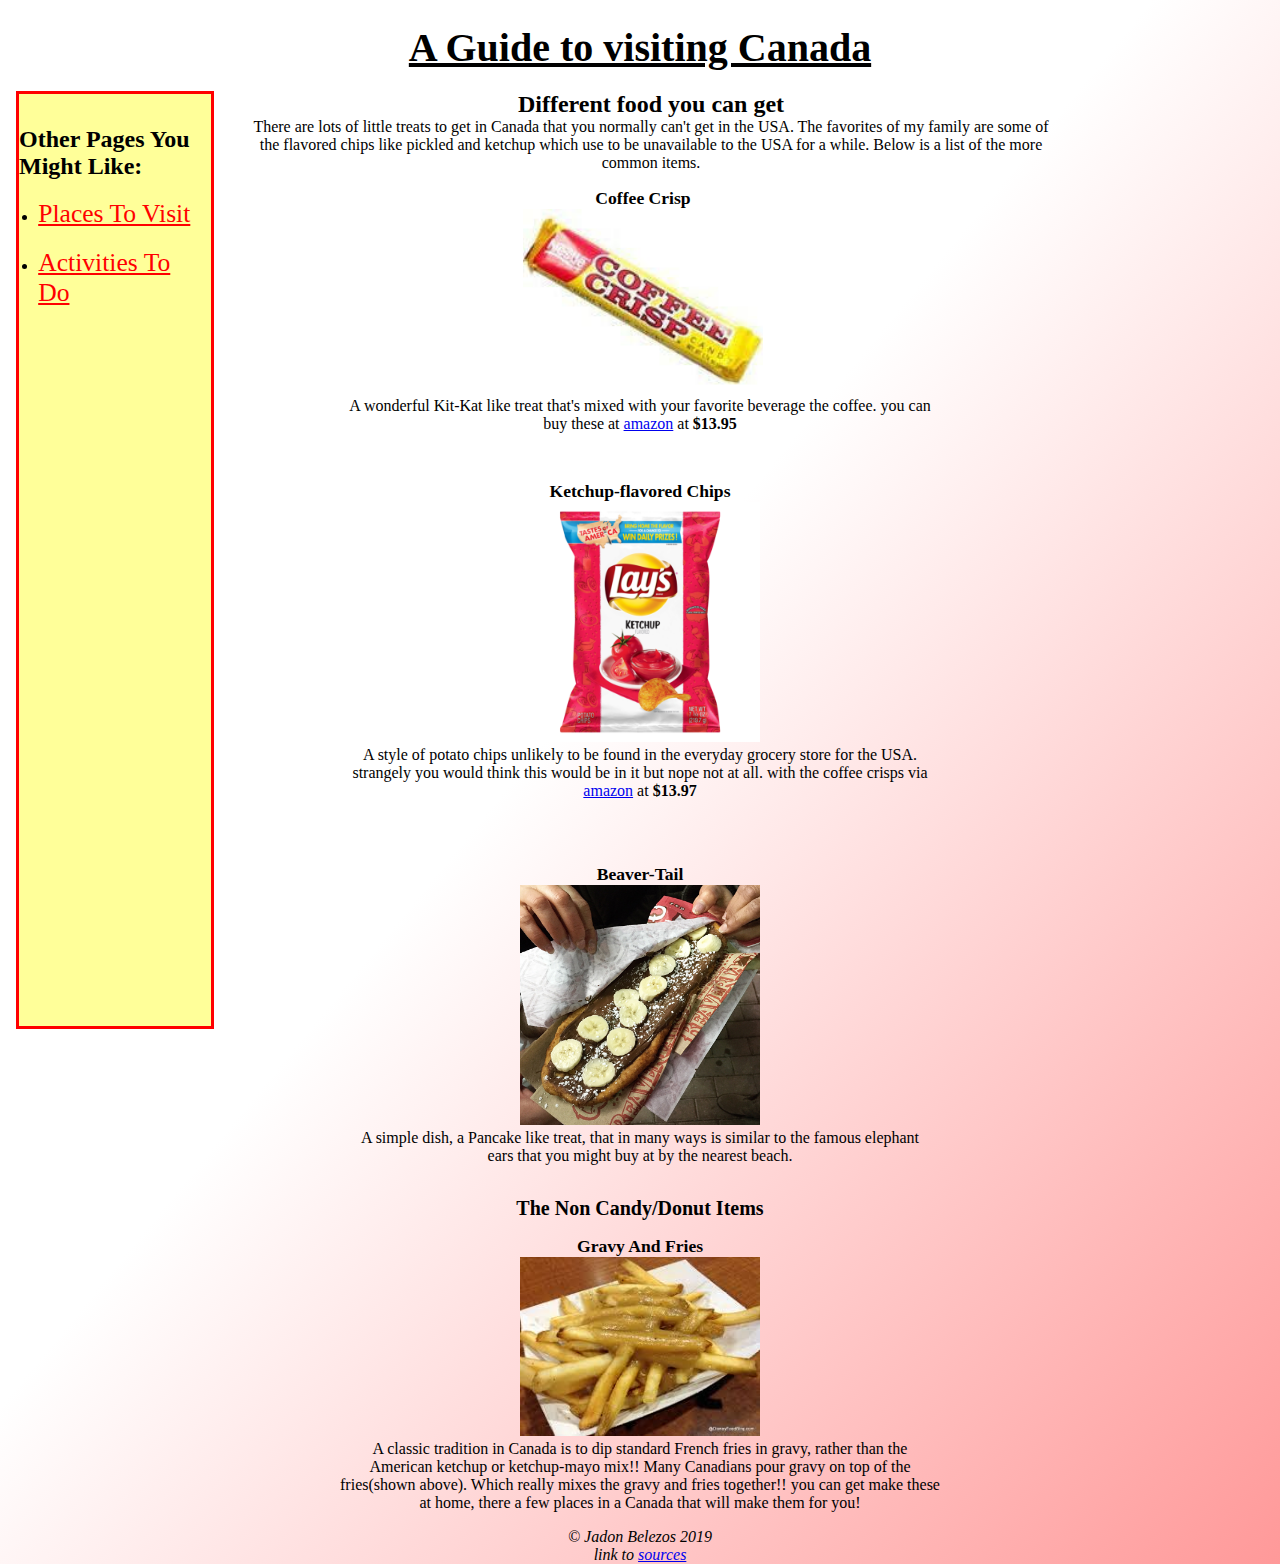
==== index.html @ 1625f3b9 "this is my version just before lab 4 turn in. I know its not enough to be good, i am trying to impro" ====
<!DOCTYPE html>
<html lang="en-us">
	<head>
		<!-- 
		 CS 125H -Lab 4
		Filename: index.HTML
		Supporting  files: none
		
		Author: Jadon Belezos
		Date 7/17/2019
		-->
		<title>	 A Guide to visiting Canada</title>
	
		<meta charset="utf-8" lang="en">
		<meta name="description" content="A guide for good food items and places to see if you visit Canada">
		<meta name="keywords" content="Canada, food, places, tourism, candy">
		<link rel="stylesheet" href="styles/normalize.css">
		<link rel="stylesheet" href="styles/main.css">
	</head>
	
	<body>
		<header class="container">
			<h1> A Guide to visiting Canada</h1>
		</header>
		<nav>
			<h2>Other Pages You Might Like:</h2>
			<ul> 
				<li> 
					<a href="incomplete.html">Places To Visit</a>
				</li>
				<li>
					<a href="incomplete.html">Activities To Do</a>
				</li>
			</ul>
		</nav>
		<main class="container">
				<h2> Different food you can get</h2>
					
				<p>There are lots of little treats to get in Canada that you normally can't get in the USA.	
				The favorites of my family are some of the flavored chips like pickled and ketchup which use to be unavailable to 
				the USA for a while.  Below is a list of the more common items. </p>
				
				<!--
					Ok upon prior thought, I realized this code maybe overwhelming with a lot of tags
					if your a new to reading html. 
					each Entry in the list follows the below template
					<li> 
						<h4>name</h4>
						<img alt="name" src="images/name.jpg"> 
						<p> name is good. and cost <a href="http://ridiclous.com/long/url/that/will/drive/you/nuts_but/you/thought/you/were/at/the/end/nope/not/at/all/name.html">amazon</a>
					</li>
					
					
					A Header and Image allows readers to glance over the page and pick and choose the preceding paragraph to read!
				-->
				
				<ul class="food_list">
					<li>
						<h4> Coffee Crisp</h4> 
						<img  alt="Coffee Crisp" src="images/coffee_crisp.jpg" /> 
						<p> A wonderful Kit-Kat like treat that's mixed with your favorite beverage the coffee.
						you can buy these at <a href="https://www.amazon.com/Canada-Candy-Coffee-Crisp-Chocolate/dp/B000MWEXTK"> amazon</a> at <b>$13.95</b></p>
					</li>
					<li>
						<h4>Ketchup-flavored Chips</h4>
						<img alt="Lays Ketchup Flavored Chips" src="images/lays_ketchup_chips.png" >
						<p> A style of potato chips unlikely to be found in the everyday grocery store for the USA. 
						strangely you would think this would be in it but nope not at all. 
						with the coffee crisps via 
						<a href="https://www.amazon.com/Lays-Potato-Chips-Ketchup-Canada/dp/B07BH464GN/ref=sr_1_3?crid=IH7NJJ0QDWAG&keywords=lays+ketchup+flavored+potato+chips&qid=1563409981&s=grocery&sprefix=ketchup+flav%2Cgrocery%2C200&sr=1-3"> amazon</a> at <b>$13.97</b></p>
					</li>
					<li>
						<h4>Beaver-Tail</h4>
						<img alt="Beaver Tail" src="images/beaver_tail.jpg">
						<p> A simple dish, a Pancake like treat, that in many ways is similar to the  famous elephant ears that you might buy at by the nearest beach.
					</li>
				</ul>
				<h3> The Non Candy/Donut Items</h3>
				<ul class="food_list">
					<li>
						<h4>Gravy And Fries</h4>
						<img alt="Gravy Fries" src="images/gravy_fries.jpg">
						<p>
							A classic tradition in Canada is to dip standard French fries in gravy, rather than the American ketchup or ketchup-mayo mix!!
							Many Canadians pour gravy on top of the fries(shown above). Which really mixes the gravy and fries together!!
							you can get make these at home, there a few places in a Canada that will make them for you!
						</p>
					</li>	
				</ul>
		</main> 
		<footer class="container">
			<p>&copy; Jadon Belezos 2019<p>
			<p>link to <a href="sources.html">sources</a>
		</footer>
	</body>
</html>
---- styles/main.css ----
/*
        CS 125H -Lab 4
		Filename: main.css
		
		Author: Jadon Belezos
		Date 7/18/2019
*/

/* Guide To Navigating The CSS

	The First 50 Lines Of Code Are 
	Element Selectors Which Mostly Setup Layout.
	
	The Second 2 Involve Selectors That Change How Lists Function 
	An Ideally Produce A Pleasing Layout.
	
	AT LINE 57 - interactive CSS!!
	
*/ 
* {
	margin: 0;
	padding: 0;
}
body {
	font-family: "Comic Sans", "Times New Roman", serif;
	background-color: white; /* For browsers that do not support gradients */
	background-image: -moz-linear-gradient(to bottom right,white 45%,  #ff9999 );
	background-image: -o-linear-gradient(to bottom right,white 45%,  #ff9999 );
	background-image: -webkit-linear-gradient(to bottom right,white 45%,  #ff9999 );
    background-image: linear-gradient(to bottom right,white 45%,  #ff9999 );
	text-align: center;
}

nav {
	float: left;
	border: 3px solid red;
	background-color: #ffff99;
	text-align: left;
	
	
	max-width: 15%;
	/* This Currently Being Worked On But It Will Be Better In The Future!*/
	Min-Height: 100vh; /* Note This Is Not Percent It Is Size Of Screen */
	
	margin-right: 2em;
	margin-left: 1em;
	padding-top: 2em;
}


nav li {
	margin: 1.2em;
}

nav a {
	font-size: 160%;
}

/* Grow the nav links on hover!!*/
nav a:hover,nav a:focus,a:active {
	font-size:165%
}

nav a:link {
	color: red;
}

nav a:visited {
	color: hotpink;
}

h1 {
	font-size: 250%;
	text-decoration:underline;
	margin: 0.6em 4em 0.5em;
}

h3 {
	font-size:125%;
	text-decoration: bold;
}

h4 {
	font-size: 110%;
}


/* SECTION 2 */

.container {
	width:65%;
	margin: auto;
}

.food_list {
	list-style-type: none;
}

.food_list li:first-child {
	padding: 1em;
}

.food_list li {
	padding: 2em;
}

.food_list li img { 
	width:15em;
	height: auto;
	max-width:250px;
    margin: auto;
}

.food_list li p {
	width: 75%;
	margin: auto;
	
}

.source_item {
	list-style-type: none;
	margin: 1em;
	
}
.source_item ul {
	list-style-type: none;
	padding-top:  0.2em;
	padding-left: 4em;
}



footer p {
	font-style: italic;
}

footer {
	margin: 3em auto;
}
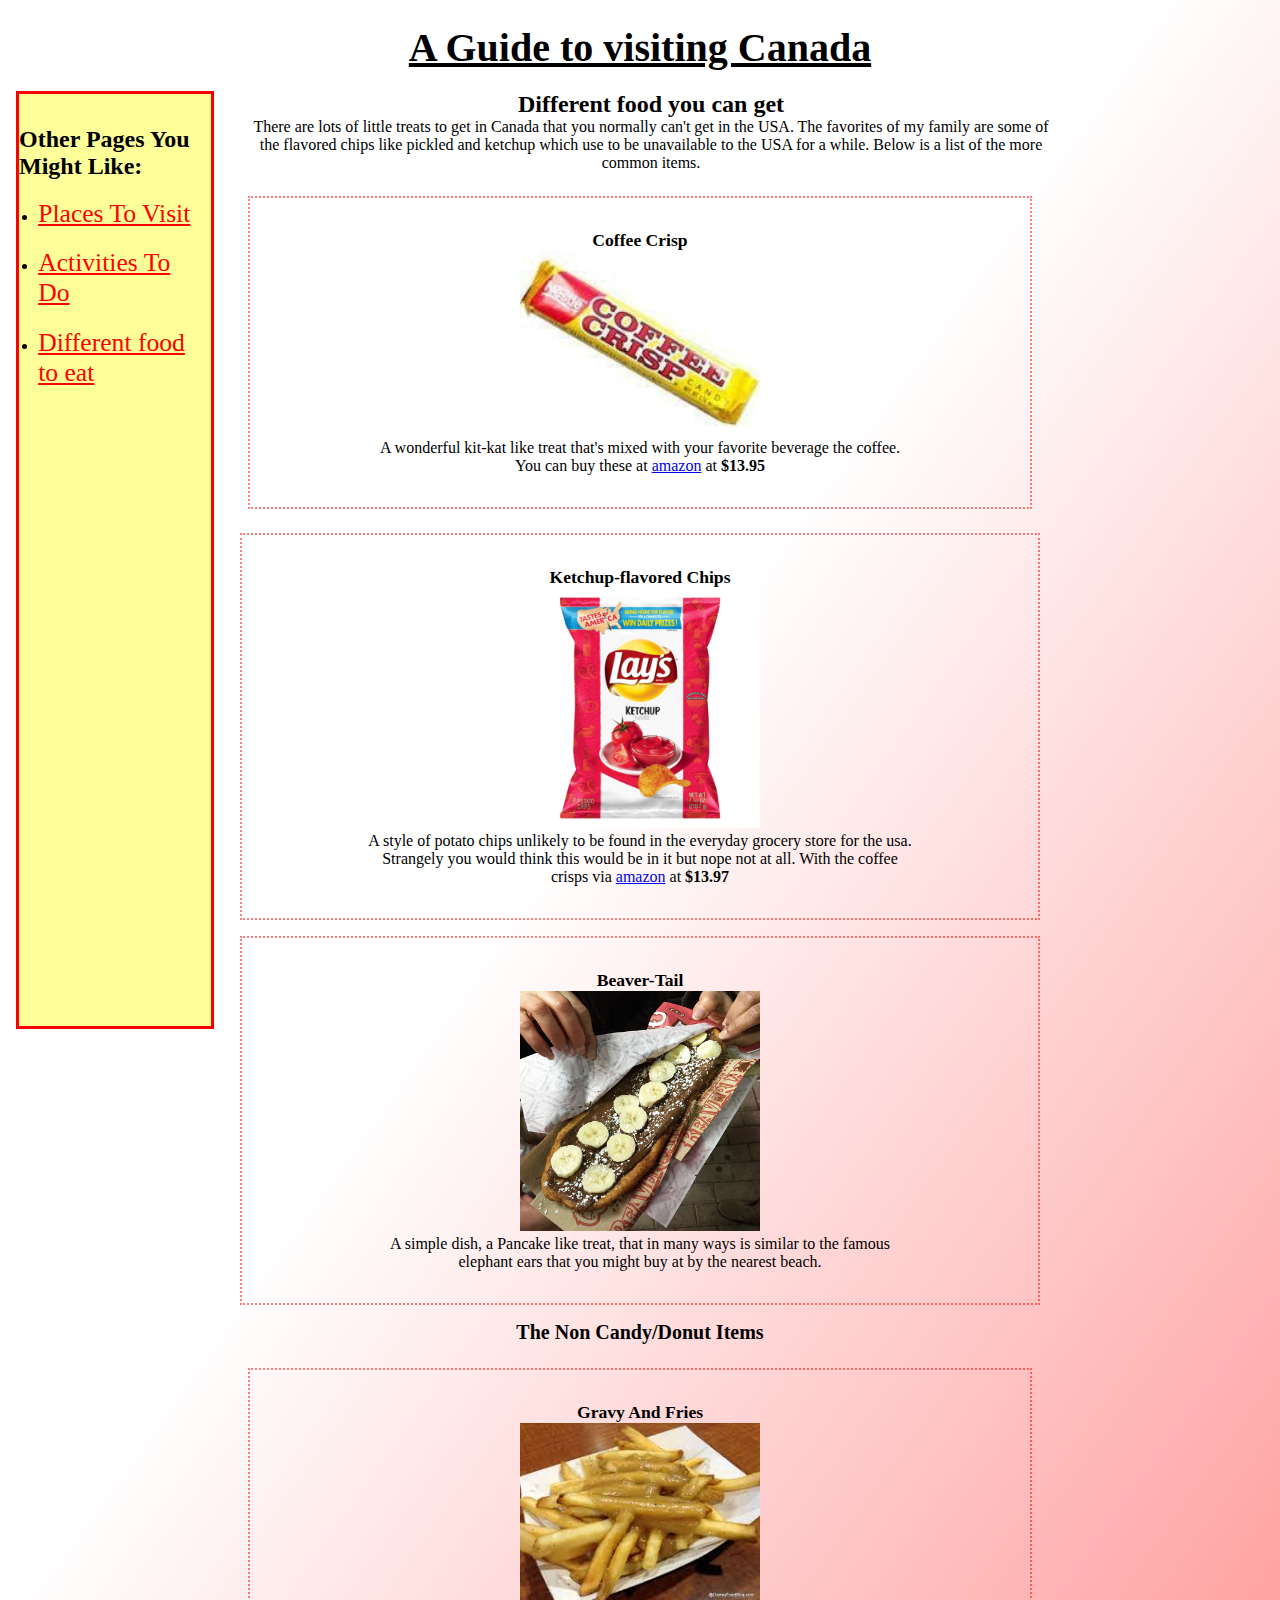
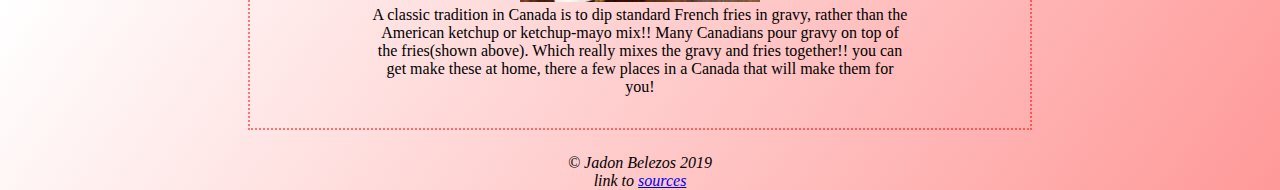
==== commit a1cf9211: "99 percent lab 4 completion!" ====
--- a/index.html
+++ b/index.html
@@ -11,7 +11,7 @@
 		-->
 		<title>	 A Guide to visiting Canada</title>
 	
-		<meta charset="utf-8" lang="en">
+		<meta charset="utf-8" >
 		<meta name="description" content="A guide for good food items and places to see if you visit Canada">
 		<meta name="keywords" content="Canada, food, places, tourism, candy">
 		<link rel="stylesheet" href="styles/normalize.css">
@@ -20,7 +20,7 @@
 	
 	<body>
 		<header class="container">
-			<h1> A Guide to visiting Canada</h1>
+			<h1 id="main_title"> A Guide to visiting Canada</h1>
 		</header>
 		<nav>
 			<h2>Other Pages You Might Like:</h2>
@@ -30,6 +30,10 @@
 				</li>
 				<li>
 					<a href="incomplete.html">Activities To Do</a>
+				</li>
+				<li> 
+					<a href="index.html">Different food to eat</a>
+					
 				</li>
 			</ul>
 		</nav>
@@ -58,16 +62,16 @@
 					<li>
 						<h4> Coffee Crisp</h4> 
 						<img  alt="Coffee Crisp" src="images/coffee_crisp.jpg" /> 
-						<p> A wonderful Kit-Kat like treat that's mixed with your favorite beverage the coffee.
-						you can buy these at <a href="https://www.amazon.com/Canada-Candy-Coffee-Crisp-Chocolate/dp/B000MWEXTK"> amazon</a> at <b>$13.95</b></p>
+						<p> A wonderful kit-kat like treat that's mixed with your favorite beverage the coffee.
+						You can buy these at <a href="https://www.amazon.com/canada-candy-coffee-crisp-chocolate/dp/b000mwextk"> amazon</a> at <b>$13.95</b></p>
 					</li>
 					<li>
 						<h4>Ketchup-flavored Chips</h4>
 						<img alt="Lays Ketchup Flavored Chips" src="images/lays_ketchup_chips.png" >
-						<p> A style of potato chips unlikely to be found in the everyday grocery store for the USA. 
-						strangely you would think this would be in it but nope not at all. 
-						with the coffee crisps via 
-						<a href="https://www.amazon.com/Lays-Potato-Chips-Ketchup-Canada/dp/B07BH464GN/ref=sr_1_3?crid=IH7NJJ0QDWAG&keywords=lays+ketchup+flavored+potato+chips&qid=1563409981&s=grocery&sprefix=ketchup+flav%2Cgrocery%2C200&sr=1-3"> amazon</a> at <b>$13.97</b></p>
+						<p> A style of potato chips unlikely to be found in the everyday grocery store for the usa. 
+						Strangely you would think this would be in it but nope not at all. 
+						With the coffee crisps via 
+						<a href="https://www.amazon.com/lays-potato-chips-ketchup-canada/dp/b07bh464gn/ref=sr_1_3?crid=ih7njj0qdwag&keywords=lays+ketchup+flavored+potato+chips&qid=1563409981&s=grocery&sprefix=ketchup+flav%2cgrocery%2c200&sr=1-3"> amazon</a> at <b>$13.97</b></p>
 					</li>
 					<li>
 						<h4>Beaver-Tail</h4>
@@ -85,7 +89,7 @@
 							Many Canadians pour gravy on top of the fries(shown above). Which really mixes the gravy and fries together!!
 							you can get make these at home, there a few places in a Canada that will make them for you!
 						</p>
-					</li>	
+					</li>
 				</ul>
 		</main> 
 		<footer class="container">
--- a/styles/main.css
+++ b/styles/main.css
@@ -21,6 +21,7 @@
 	margin: 0;
 	padding: 0;
 }
+
 body {
 	font-family: "Comic Sans", "Times New Roman", serif;
 	background-color: white; /* For browsers that do not support gradients */
@@ -56,7 +57,11 @@
 	font-size: 160%;
 }
 
-/* Grow the nav links on hover!!*/
+/* Grow the navigation links on hover!!
+ I like the default style for anchors on the rest of the page. 	
+ those links aren't as important as these ones. 
+ changing them for me seems to make them look worse than better. 
+*/
 nav a:hover,nav a:focus,a:active {
 	font-size:165%
 }
@@ -69,15 +74,8 @@
 	color: hotpink;
 }
 
-h1 {
-	font-size: 250%;
-	text-decoration:underline;
-	margin: 0.6em 4em 0.5em;
-}
-
 h3 {
 	font-size:125%;
-	text-decoration: bold;
 }
 
 h4 {
@@ -86,6 +84,14 @@
 
 
 /* SECTION 2 */
+/* Rachel made comment about title should change color
+	currently unsure of what to change to!
+*/
+#main_title {
+	font-size: 250%;
+	text-decoration:underline;
+	margin: 0.6em 4em 0.5em;
+}
 
 .container {
 	width:65%;
@@ -97,11 +103,19 @@
 }
 
 .food_list li:first-child {
-	padding: 1em;
+	margin: 1.5em;
 }
 
 .food_list li {
 	padding: 2em;
+	margin: 1em; /*should margin collapse */
+	
+	border: 2px dotted rgb(127, 0, 0); /* this is in case some browser don't support alpha channel*/
+    border: 2px dotted rgba(255, 0, 0, .5);
+	
+	/* This is so that backgrounds don't overwrite borders */
+    -webkit-background-clip: padding-box; /* for Safari */
+    background-clip: padding-box; /* for IE9+, Firefox 4+, Opera, Chrome */
 }
 
 .food_list li img { 
@@ -116,6 +130,7 @@
 	margin: auto;
 	
 }
+/* some items more specific to sources page. */ 
 
 .source_item {
 	list-style-type: none;
@@ -129,6 +144,7 @@
 }
 
 
+/* remaining styles for the footer */
 
 footer p {
 	font-style: italic;
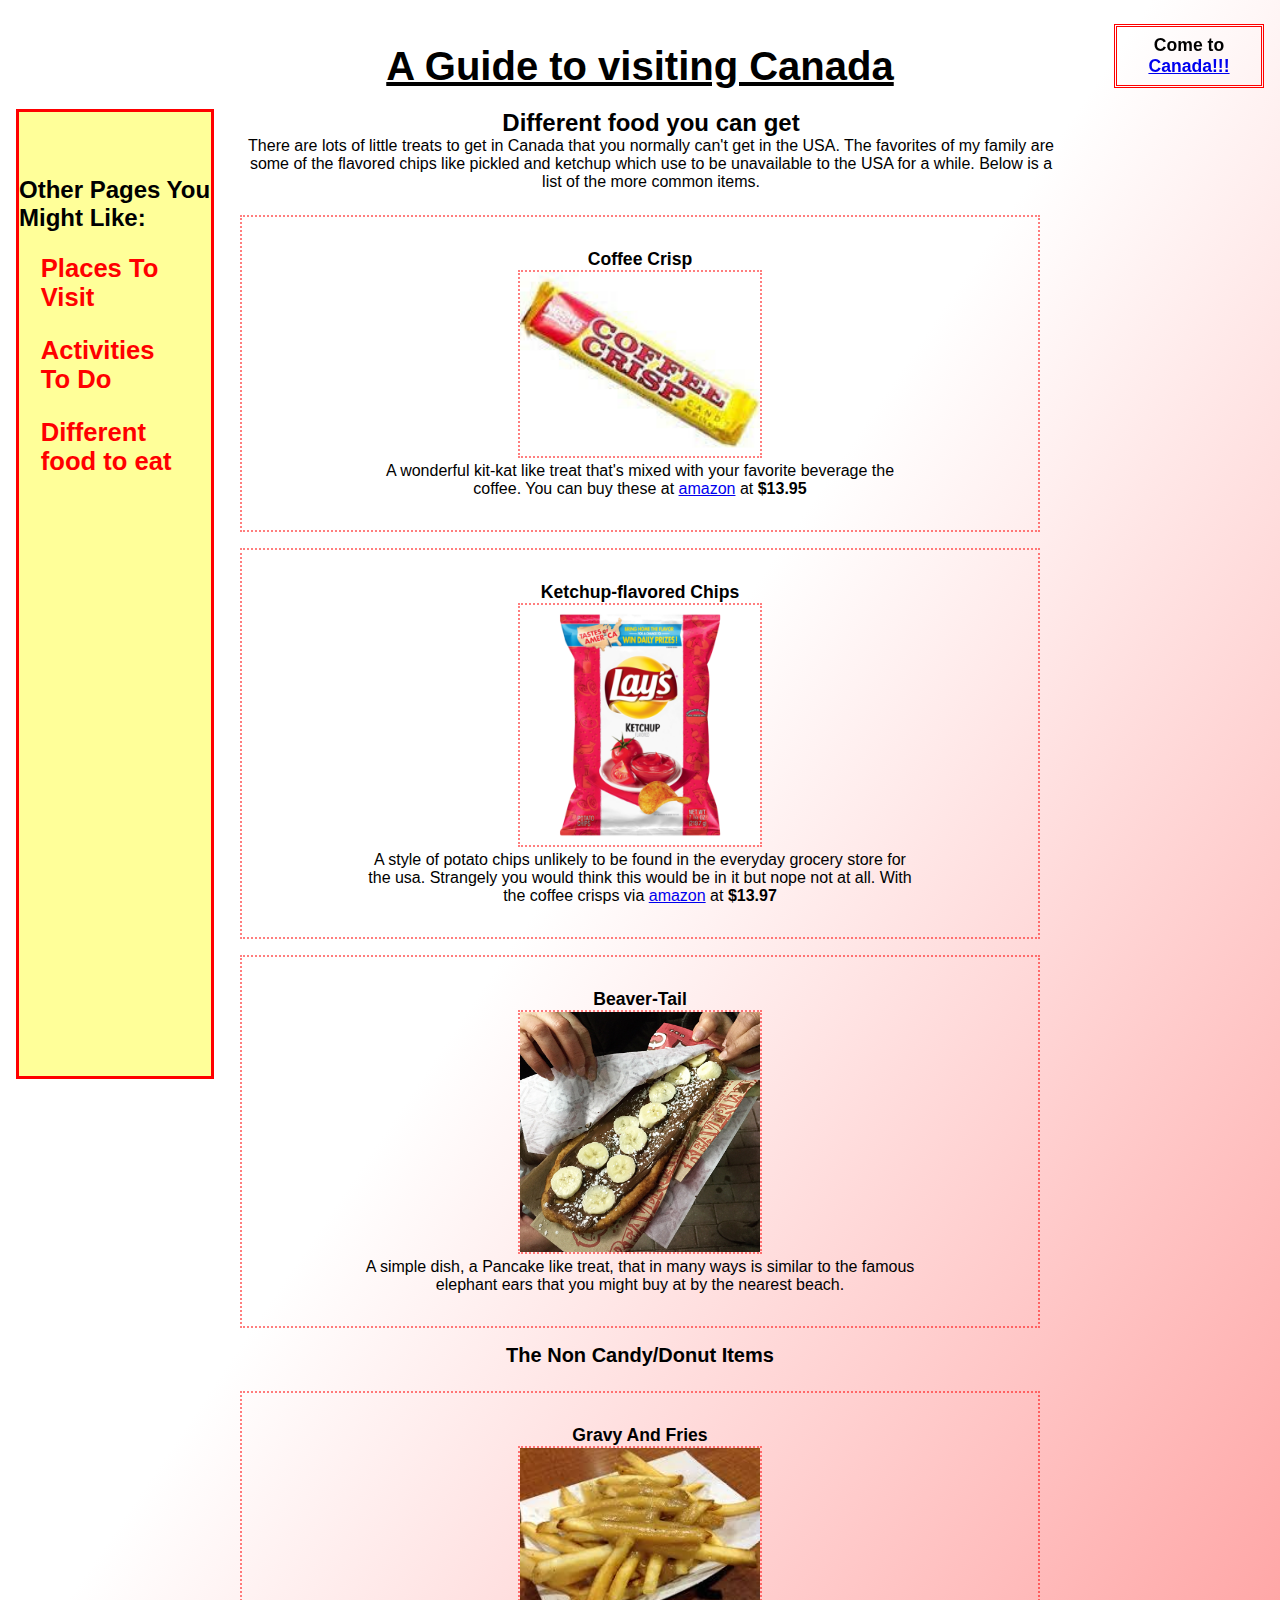
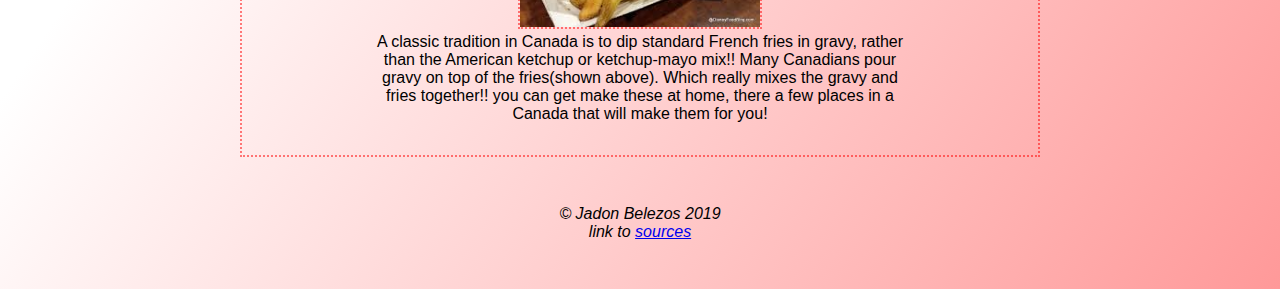
==== commit c9a3e072: "lab 5 version of the code.improve in header space" ====
--- a/index.html
+++ b/index.html
@@ -2,9 +2,9 @@
 <html lang="en-us">
 	<head>
 		<!-- 
-		 CS 125H -Lab 4
+		 CS 125H -Lab 5
 		Filename: index.HTML
-		Supporting  files: none
+		Supporting  files: images,styles sub-folders
 		
 		Author: Jadon Belezos
 		Date 7/17/2019
@@ -19,25 +19,29 @@
 	</head>
 	
 	<body>
-		<header class="container">
+		<header>
+			<img src="images/canada.png" alt="Canada Flag">
 			<h1 id="main_title"> A Guide to visiting Canada</h1>
 		</header>
+		<!-- Can't have a complete website without an annoying ad right? -->
+		<div id="banner">
+			<h4>Come to <a href="https://www.travelocity.com/">Canada!!!</a></h4>
+		</div>
 		<nav>
 			<h2>Other Pages You Might Like:</h2>
 			<ul> 
 				<li> 
-					<a href="incomplete.html">Places To Visit</a>
+					<a href="non-content-pages/incomplete.html">Places To Visit</a>
 				</li>
 				<li>
-					<a href="incomplete.html">Activities To Do</a>
+					<a href="non-content-pages/incomplete.html">Activities To Do</a>
 				</li>
 				<li> 
 					<a href="index.html">Different food to eat</a>
-					
 				</li>
 			</ul>
 		</nav>
-		<main class="container">
+		<main>
 				<h2> Different food you can get</h2>
 					
 				<p>There are lots of little treats to get in Canada that you normally can't get in the USA.	
@@ -51,7 +55,7 @@
 					<li> 
 						<h4>name</h4>
 						<img alt="name" src="images/name.jpg"> 
-						<p> name is good. and cost <a href="http://ridiclous.com/long/url/that/will/drive/you/nuts_but/you/thought/you/were/at/the/end/nope/not/at/all/name.html">amazon</a>
+						<p> name is good. and cost $9.99 at <a href="http://ridiclous.com/long/url/that/will/drive/you/nuts_but/you/thought/you/were/at/the/end/nope/not/at/all/name.html">amazon</a>
 					</li>
 					
 					
@@ -92,7 +96,7 @@
 					</li>
 				</ul>
 		</main> 
-		<footer class="container">
+		<footer>
 			<p>&copy; Jadon Belezos 2019<p>
 			<p>link to <a href="sources.html">sources</a>
 		</footer>
--- a/styles/main.css
+++ b/styles/main.css
@@ -1,5 +1,5 @@
 /*
-        CS 125H -Lab 4
+        CS 125H -Lab 5
 		Filename: main.css
 		
 		Author: Jadon Belezos
@@ -23,7 +23,7 @@
 }
 
 body {
-	font-family: "Comic Sans", "Times New Roman", serif;
+	font-family: "Comic Sans MS", cursive, sans-serif;
 	background-color: white; /* For browsers that do not support gradients */
 	background-image: -moz-linear-gradient(to bottom right,white 45%,  #ff9999 );
 	background-image: -o-linear-gradient(to bottom right,white 45%,  #ff9999 );
@@ -32,6 +32,37 @@
 	text-align: center;
 }
 
+h3 {
+	font-size:125%;
+}
+
+h4 {
+	font-size: 110%;
+}
+ul {
+	list-style-type: none;
+}
+
+/* this is where relative positioning is being used!! */
+header img {
+	width: 20%;
+	max-width:400px;
+	height: auto;
+	
+	position: relative;
+	right: 50em;
+	top: 1.5em;
+	
+	border: 1px solid black;
+}
+
+header h1 {
+	font-size: 250%;
+	text-decoration:underline;
+	margin: 0.6em 4em 0.5em;
+}
+
+/*IMPORTANT THIS CONTAINS CODE FOR FLOAT. */
 nav {
 	float: left;
 	border: 3px solid red;
@@ -45,7 +76,7 @@
 	
 	margin-right: 2em;
 	margin-left: 1em;
-	padding-top: 2em;
+	padding-top: 4em;
 }
 
 
@@ -54,15 +85,17 @@
 }
 
 nav a {
+	padding: .1em;
 	font-size: 160%;
-}
-
-/* Grow the navigation links on hover!!
- I like the default style for anchors on the rest of the page. 	
- those links aren't as important as these ones. 
- changing them for me seems to make them look worse than better. 
-*/
-nav a:hover,nav a:focus,a:active {
+	font-weight: bold;
+	
+	display: block; /* make surronding block clickable */
+	text-decoration: none;
+	
+}
+
+
+nav a:hover,nav a:focus, nav a:active {
 	font-size:165%
 }
 
@@ -74,36 +107,43 @@
 	color: hotpink;
 }
 
-h3 {
-	font-size:125%;
-}
-
-h4 {
-	font-size: 110%;
-}
-
+nav a.current {
+	background-color: silver;
+}
+
+main {
+	width: 65%;
+	margin: auto;
+}
 
 /* SECTION 2 */
 /* Rachel made comment about title should change color
 	currently unsure of what to change to!
+	
+	
+	To understand my reasoning for using 
+	the class selectors rather than, simply element selectors.
+	I believe it gives the element I am referring to be understood with its purpose within, 
+	the web page, there maybe more ul that I put in the page later. 
+	that I dont want to be referenced the same as 
+	food_list
 */
-#main_title {
-	font-size: 250%;
-	text-decoration:underline;
-	margin: 0.6em 4em 0.5em;
-}
-
-.container {
-	width:65%;
-	margin: auto;
-}
-
-.food_list {
-	list-style-type: none;
+
+
+#banner {
+	width: 10%;
+	padding: 0.5em;
+	
+	
+	position:fixed;
+	top:1.5em;
+	right:1em;
+	
+	border: 3px double red;
 }
 
 .food_list li:first-child {
-	margin: 1.5em;
+	margin-top: 1.5em;
 }
 
 .food_list li {
@@ -116,13 +156,18 @@
 	/* This is so that backgrounds don't overwrite borders */
     -webkit-background-clip: padding-box; /* for Safari */
     background-clip: padding-box; /* for IE9+, Firefox 4+, Opera, Chrome */
+	
+	
 }
 
 .food_list li img { 
 	width:15em;
 	height: auto;
+	
 	max-width:250px;
-    margin: auto;
+		
+	border: 2px dotted rgb(127, 0, 0); /* this is in case some browser don't support alpha channel*/
+    border: 2px dotted rgba(255, 0, 0, .5);
 }
 
 .food_list li p {
@@ -133,23 +178,25 @@
 /* some items more specific to sources page. */ 
 
 .source_item {
-	list-style-type: none;
+	
 	margin: 1em;
 	
 }
 .source_item ul {
-	list-style-type: none;
+	list-style-type: dotted;
 	padding-top:  0.2em;
 	padding-left: 4em;
 }
 
 
 /* remaining styles for the footer */
+footer {
+	clear: both;
+	margin: 3em auto;
+	
+}
 
 footer p {
 	font-style: italic;
 }
 
-footer {
-	margin: 3em auto;
-}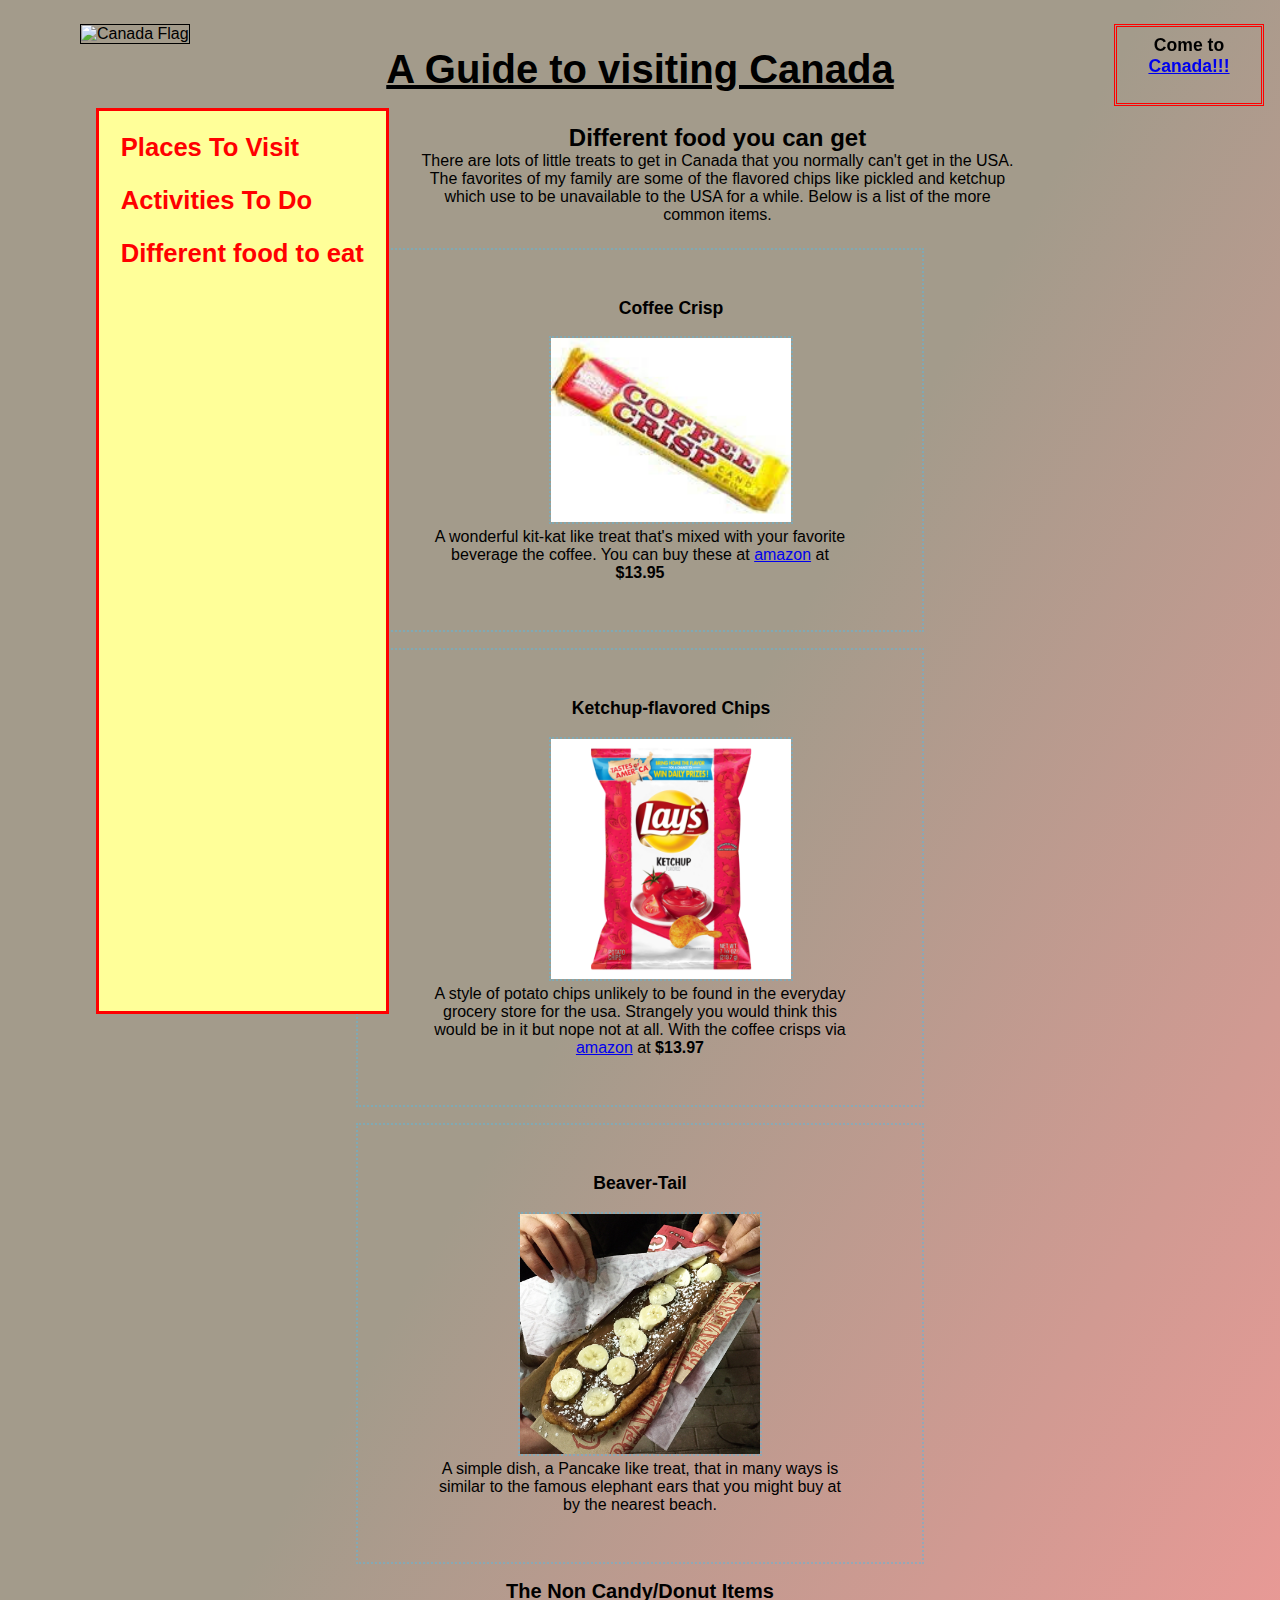
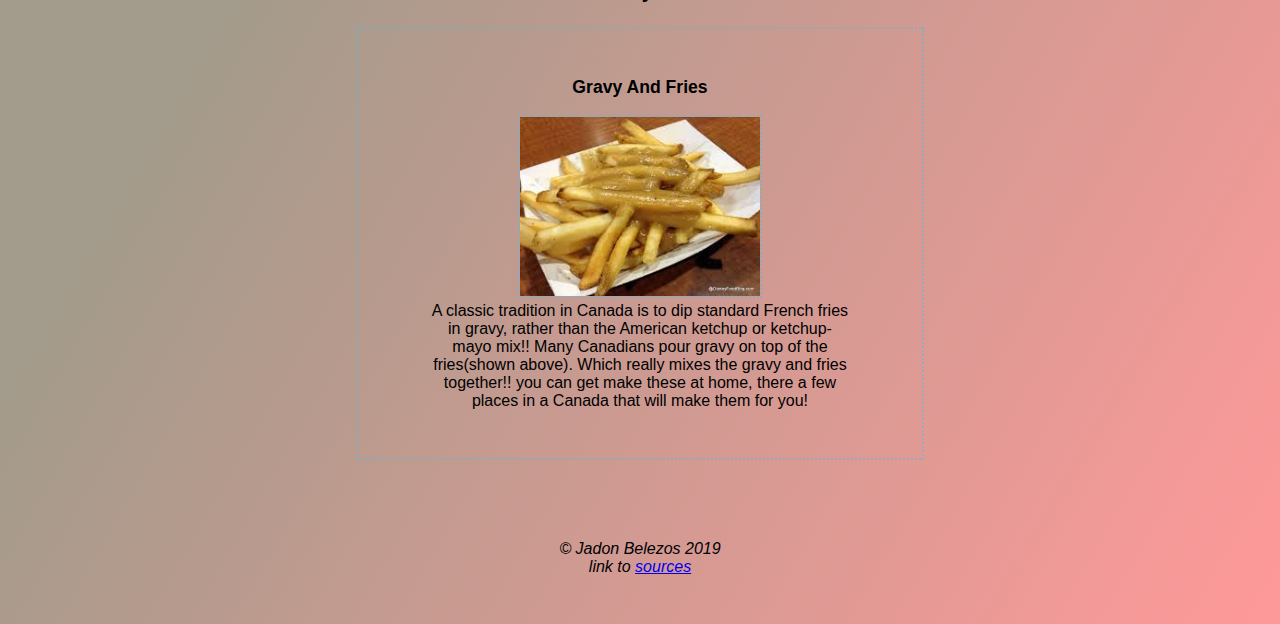
==== commit 3eb21852: "just before pallete change" ====
--- a/index.html
+++ b/index.html
@@ -2,18 +2,21 @@
 <html lang="en-us">
 	<head>
 		<!-- 
-		 CS 125H -Lab 5
+		 CS 125H -Lab 6
 		Filename: index.HTML
 		Supporting  files: images,styles sub-folders
 		
 		Author: Jadon Belezos
-		Date 7/17/2019
+		Date 8/13/2019
 		-->
 		<title>	 A Guide to visiting Canada</title>
 	
 		<meta charset="utf-8" >
-		<meta name="description" content="A guide for good food items and places to see if you visit Canada">
+		<meta name="viewport" content="width=device-width, initial-scale=1">
+		
+		<meta name="description" content="A guide for good food items to see if you visit Canada">
 		<meta name="keywords" content="Canada, food, places, tourism, candy">
+		
 		<link rel="stylesheet" href="styles/normalize.css">
 		<link rel="stylesheet" href="styles/main.css">
 	</head>
@@ -21,20 +24,19 @@
 	<body>
 		<header>
 			<img src="images/canada.png" alt="Canada Flag">
-			<h1 id="main_title"> A Guide to visiting Canada</h1>
+			<h1> A Guide to visiting Canada</h1>
 		</header>
 		<!-- Can't have a complete website without an annoying ad right? -->
 		<div id="banner">
-			<h4>Come to <a href="https://www.travelocity.com/">Canada!!!</a></h4>
+			<h4>Come to <a target="_blank" href="https://www.travelocity.com/">Canada!!!</a></h4>
 		</div>
 		<nav>
-			<h2>Other Pages You Might Like:</h2>
 			<ul> 
 				<li> 
-					<a href="non-content-pages/incomplete.html">Places To Visit</a>
+					<a href="places_to_visit.html">Places To Visit</a>
 				</li>
 				<li>
-					<a href="non-content-pages/incomplete.html">Activities To Do</a>
+					<a href="non_content_pages/incomplete.html">Activities To Do</a>
 				</li>
 				<li> 
 					<a href="index.html">Different food to eat</a>
@@ -67,19 +69,19 @@
 						<h4> Coffee Crisp</h4> 
 						<img  alt="Coffee Crisp" src="images/coffee_crisp.jpg" /> 
 						<p> A wonderful kit-kat like treat that's mixed with your favorite beverage the coffee.
-						You can buy these at <a href="https://www.amazon.com/canada-candy-coffee-crisp-chocolate/dp/b000mwextk"> amazon</a> at <b>$13.95</b></p>
+						You can buy these at <a target ="_blank" href="https://www.amazon.com/canada-candy-coffee-crisp-chocolate/dp/b000mwextk"> amazon</a> at <b>$13.95</b></p>
 					</li>
 					<li>
 						<h4>Ketchup-flavored Chips</h4>
-						<img alt="Lays Ketchup Flavored Chips" src="images/lays_ketchup_chips.png" >
+						<img title="Lays Ketchup Flavored Chips" alt="Lays Ketchup Flavored Chips" src="images/lays_ketchup_chips.png" >
 						<p> A style of potato chips unlikely to be found in the everyday grocery store for the usa. 
 						Strangely you would think this would be in it but nope not at all. 
 						With the coffee crisps via 
-						<a href="https://www.amazon.com/lays-potato-chips-ketchup-canada/dp/b07bh464gn/ref=sr_1_3?crid=ih7njj0qdwag&keywords=lays+ketchup+flavored+potato+chips&qid=1563409981&s=grocery&sprefix=ketchup+flav%2cgrocery%2c200&sr=1-3"> amazon</a> at <b>$13.97</b></p>
+						<a target ="_blank" href="https://www.amazon.com/lays-potato-chips-ketchup-canada/dp/b07bh464gn/ref=sr_1_3?crid=ih7njj0qdwag&keywords=lays+ketchup+flavored+potato+chips&qid=1563409981&s=grocery&sprefix=ketchup+flav%2cgrocery%2c200&sr=1-3"> amazon</a> at <b>$13.97</b></p>
 					</li>
 					<li>
 						<h4>Beaver-Tail</h4>
-						<img alt="Beaver Tail" src="images/beaver_tail.jpg">
+						<img title="Beaver Tail" alt="Beaver Tail" src="images/beaver_tail.jpg">
 						<p> A simple dish, a Pancake like treat, that in many ways is similar to the  famous elephant ears that you might buy at by the nearest beach.
 					</li>
 				</ul>
@@ -87,7 +89,7 @@
 				<ul class="food_list">
 					<li>
 						<h4>Gravy And Fries</h4>
-						<img alt="Gravy Fries" src="images/gravy_fries.jpg">
+						<img title="Gravy Fries" alt="Gravy Fries" src="images/gravy_fries.jpg">
 						<p>
 							A classic tradition in Canada is to dip standard French fries in gravy, rather than the American ketchup or ketchup-mayo mix!!
 							Many Canadians pour gravy on top of the fries(shown above). Which really mixes the gravy and fries together!!
--- a/styles/main.css
+++ b/styles/main.css
@@ -1,9 +1,9 @@
 /*
-        CS 125H -Lab 5
+        CS 125H -Lab 6
 		Filename: main.css
 		
 		Author: Jadon Belezos
-		Date 7/18/2019
+		Date 8/13/2019
 */
 
 /* Guide To Navigating The CSS
@@ -24,12 +24,15 @@
 
 body {
 	font-family: "Comic Sans MS", cursive, sans-serif;
-	background-color: white; /* For browsers that do not support gradients */
-	background-image: -moz-linear-gradient(to bottom right,white 45%,  #ff9999 );
+	text-align: center;
+	width:90%;
+	margin: auto;
+
+	background-color: #a39b8b; /* For browsers that do not support gradients */
+	/* background-image: -moz-linear-gradient(to bottom right,white 45%,  #ff9999 );
 	background-image: -o-linear-gradient(to bottom right,white 45%,  #ff9999 );
-	background-image: -webkit-linear-gradient(to bottom right,white 45%,  #ff9999 );
-    background-image: linear-gradient(to bottom right,white 45%,  #ff9999 );
-	text-align: center;
+	background-image: -webkit-linear-gradient(to bottom right,white 45%,  #ff9999 );  */
+    background-image: linear-gradient(to bottom right,#a39b8b 45%,  #ff9999 );
 }
 
 h3 {
@@ -38,20 +41,24 @@
 
 h4 {
 	font-size: 110%;
+	margin-bottom: 1em;
 }
 ul {
 	list-style-type: none;
 }
 
-/* this is where relative positioning is being used!! */
+header {
+	text-align: left;
+}
+
 header img {
 	width: 20%;
 	max-width:400px;
 	height: auto;
 	
 	position: relative;
-	right: 50em;
 	top: 1.5em;
+	left: 1em;
 	
 	border: 1px solid black;
 }
@@ -59,24 +66,27 @@
 header h1 {
 	font-size: 250%;
 	text-decoration:underline;
-	margin: 0.6em 4em 0.5em;
+	text-align: center;
+	
+	
+    margin-bottom: 0.4em;
 }
 
 /*IMPORTANT THIS CONTAINS CODE FOR FLOAT. */
 nav {
 	float: left;
-	border: 3px solid red;
+	
 	background-color: #ffff99;
 	text-align: left;
-	
-	
-	max-width: 15%;
-	/* This Currently Being Worked On But It Will Be Better In The Future!*/
-	Min-Height: 100vh; /* Note This Is Not Percent It Is Size Of Screen */
-	
+	min-height: 100vh; /* Note This Is Not Percent It Is Size Of Screen */
+	
+	padding-left: 0.5 em;
+	border: 3px solid red;
 	margin-right: 2em;
+	margin-left: 2em;
+}
+nav h2 {
 	margin-left: 1em;
-	padding-top: 4em;
 }
 
 
@@ -85,12 +95,12 @@
 }
 
 nav a {
-	padding: .1em;
+	display: block; /* make surrounding block click-able */
 	font-size: 160%;
 	font-weight: bold;
-	
-	display: block; /* make surronding block clickable */
+
 	text-decoration: none;
+	padding: .1em;
 	
 }
 
@@ -114,6 +124,7 @@
 main {
 	width: 65%;
 	margin: auto;
+	padding: 1em;
 }
 
 /* SECTION 2 */
@@ -142,16 +153,22 @@
 	border: 3px double red;
 }
 
+.food_list {
+	padding: 0;
+	width: 80%;
+	margin: auto;
+	
+}
 .food_list li:first-child {
 	margin-top: 1.5em;
 }
 
 .food_list li {
-	padding: 2em;
-	margin: 1em; /*should margin collapse */
-	
-	border: 2px dotted rgb(127, 0, 0); /* this is in case some browser don't support alpha channel*/
-    border: 2px dotted rgba(255, 0, 0, .5);
+	padding: 3em 0em; 
+	margin: 1em; /*should margin collapse */ 
+	
+	border: 2px dotted rgb(93,183,222); /* in case don't support alpha channel*/
+    border: 2px dotted rgb(93,183,222,0.5); 
 	
 	/* This is so that backgrounds don't overwrite borders */
     -webkit-background-clip: padding-box; /* for Safari */
@@ -166,8 +183,8 @@
 	
 	max-width:250px;
 		
-	border: 2px dotted rgb(127, 0, 0); /* this is in case some browser don't support alpha channel*/
-    border: 2px dotted rgba(255, 0, 0, .5);
+	border: 2px dotted rgb(93,183,222); /* in case some  don't support alpha channel*/
+     border: 2px dotted rgb(93,183,222,0.5); 
 }
 
 .food_list li p {
@@ -177,12 +194,12 @@
 }
 /* some items more specific to sources page. */ 
 
-.source_item {
+#source_list li {
 	
 	margin: 1em;
 	
 }
-.source_item ul {
+#source_list li ul {
 	list-style-type: dotted;
 	padding-top:  0.2em;
 	padding-left: 4em;
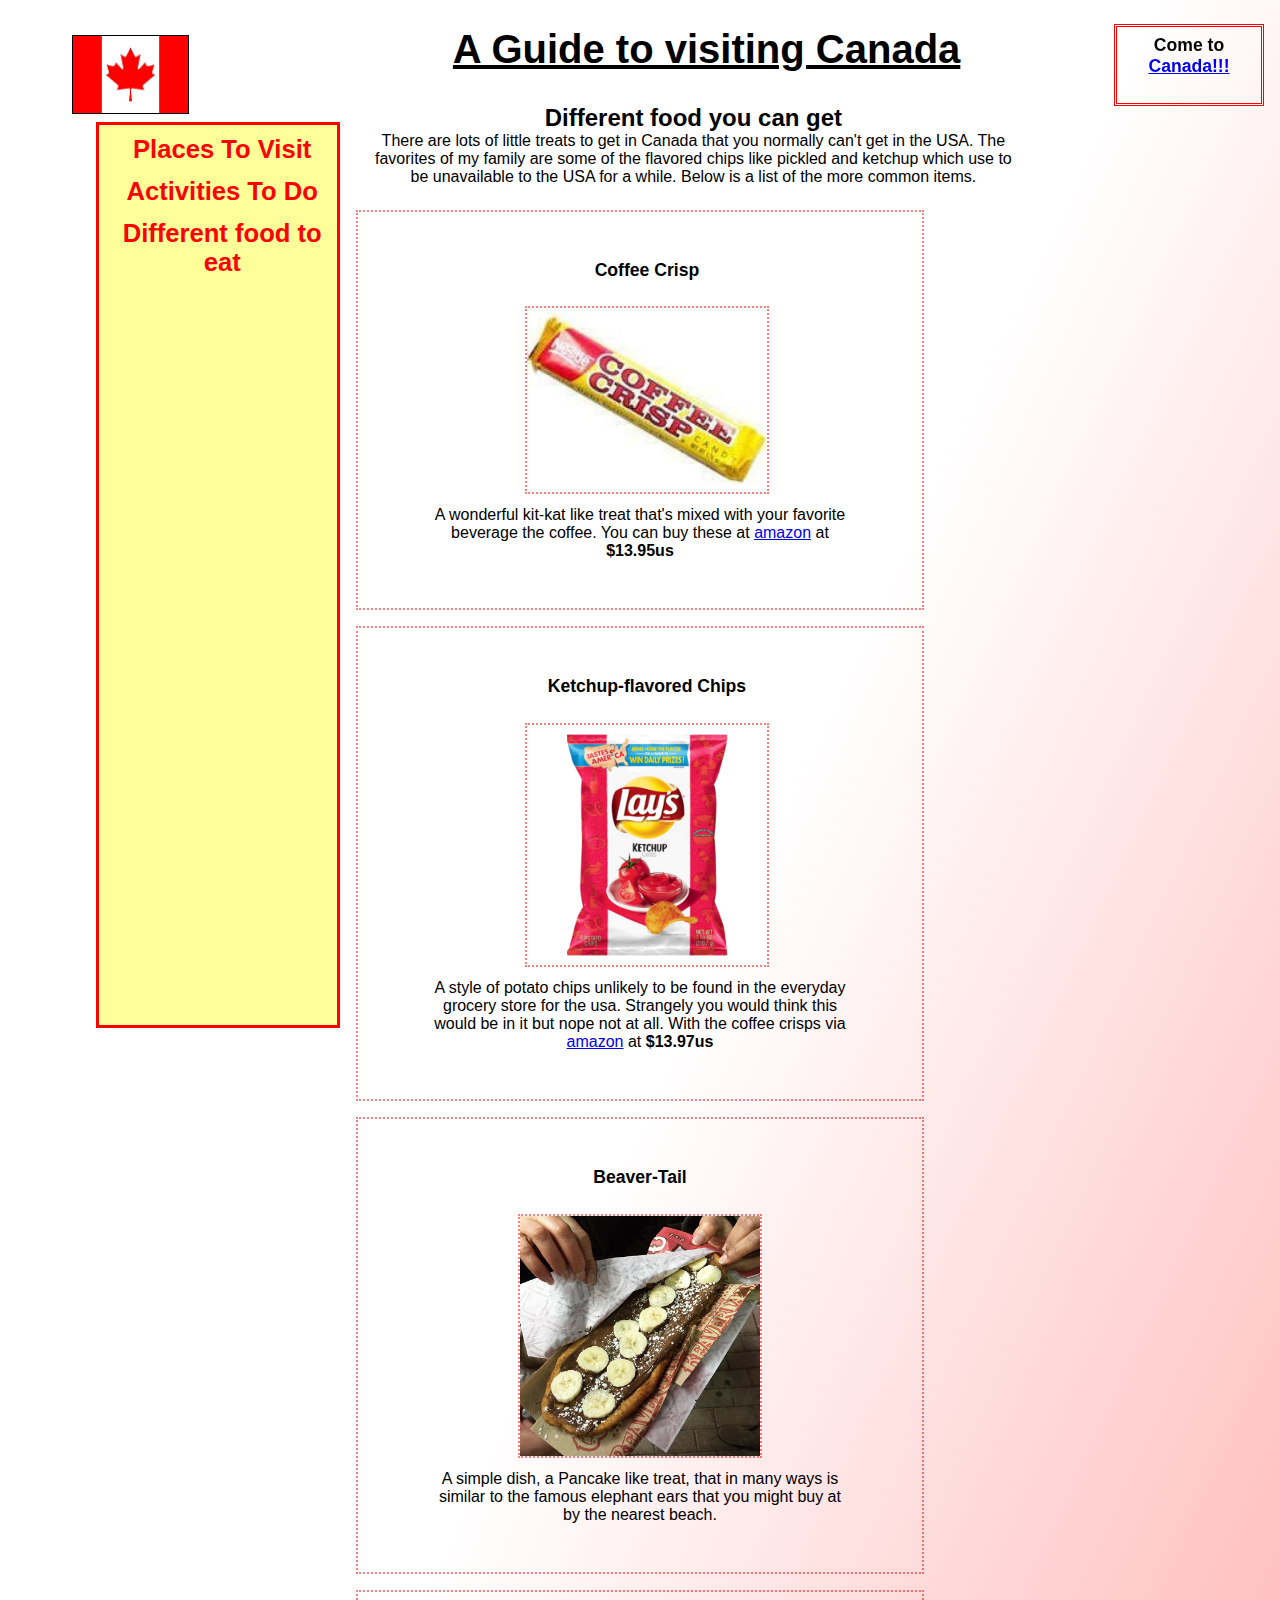
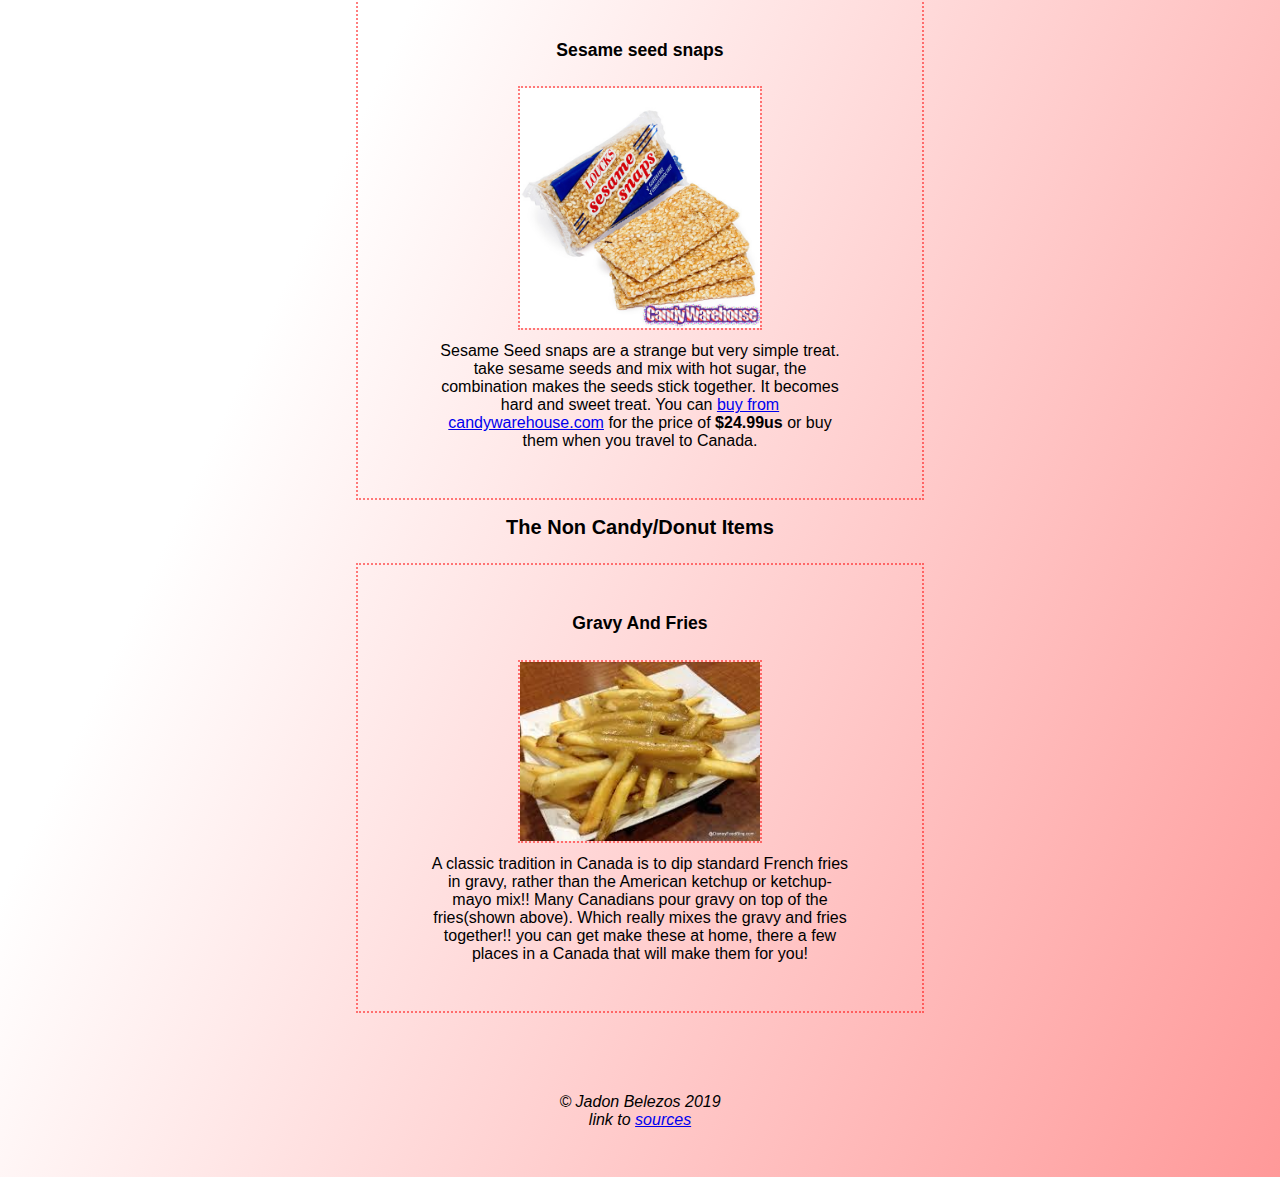
==== commit 3784c4e1: "an improved version before release of the 7 lab." ====
--- a/index.html
+++ b/index.html
@@ -15,7 +15,7 @@
 		<meta name="viewport" content="width=device-width, initial-scale=1">
 		
 		<meta name="description" content="A guide for good food items to see if you visit Canada">
-		<meta name="keywords" content="Canada, food, places, tourism, candy">
+		<meta name="keywords" content="Canada, food, tourism, candy,International">
 		
 		<link rel="stylesheet" href="styles/normalize.css">
 		<link rel="stylesheet" href="styles/main.css">
@@ -23,7 +23,7 @@
 	
 	<body>
 		<header>
-			<img src="images/canada.png" alt="Canada Flag">
+			<img src="images/canada_flag.jpg" alt="Canada Flag">
 			<h1> A Guide to visiting Canada</h1>
 		</header>
 		<!-- Can't have a complete website without an annoying ad right? -->
@@ -36,10 +36,10 @@
 					<a href="places_to_visit.html">Places To Visit</a>
 				</li>
 				<li>
-					<a href="non_content_pages/incomplete.html">Activities To Do</a>
+					<a href="activities_to_do.html">Activities To Do</a>
 				</li>
 				<li> 
-					<a href="index.html">Different food to eat</a>
+					<a href="#">Different food to eat</a>
 				</li>
 			</ul>
 		</nav>
@@ -69,7 +69,7 @@
 						<h4> Coffee Crisp</h4> 
 						<img  alt="Coffee Crisp" src="images/coffee_crisp.jpg" /> 
 						<p> A wonderful kit-kat like treat that's mixed with your favorite beverage the coffee.
-						You can buy these at <a target ="_blank" href="https://www.amazon.com/canada-candy-coffee-crisp-chocolate/dp/b000mwextk"> amazon</a> at <b>$13.95</b></p>
+						You can buy these at <a target ="_blank" href="https://www.amazon.com/canada-candy-coffee-crisp-chocolate/dp/b000mwextk"> amazon</a> at <b>$13.95us</b></p>
 					</li>
 					<li>
 						<h4>Ketchup-flavored Chips</h4>
@@ -77,12 +77,21 @@
 						<p> A style of potato chips unlikely to be found in the everyday grocery store for the usa. 
 						Strangely you would think this would be in it but nope not at all. 
 						With the coffee crisps via 
-						<a target ="_blank" href="https://www.amazon.com/lays-potato-chips-ketchup-canada/dp/b07bh464gn/ref=sr_1_3?crid=ih7njj0qdwag&keywords=lays+ketchup+flavored+potato+chips&qid=1563409981&s=grocery&sprefix=ketchup+flav%2cgrocery%2c200&sr=1-3"> amazon</a> at <b>$13.97</b></p>
+						<a target ="_blank" href="https://www.amazon.com/lays-potato-chips-ketchup-canada/dp/b07bh464gn/ref=sr_1_3?crid=ih7njj0qdwag&keywords=lays+ketchup+flavored+potato+chips&qid=1563409981&s=grocery&sprefix=ketchup+flav%2cgrocery%2c200&sr=1-3"> amazon</a> at <b>$13.97us</b></p>
 					</li>
 					<li>
 						<h4>Beaver-Tail</h4>
 						<img title="Beaver Tail" alt="Beaver Tail" src="images/beaver_tail.jpg">
 						<p> A simple dish, a Pancake like treat, that in many ways is similar to the  famous elephant ears that you might buy at by the nearest beach.
+					</li>
+					<li> 
+						<h4>Sesame seed snaps</h4>
+						<img alt="name" src="images/sesame_snaps.jpg"> 
+						<p> Sesame Seed snaps are a strange but very simple treat. take sesame seeds and mix with hot sugar, the combination makes the seeds 
+						stick together. It becomes hard and sweet treat. 
+						You can <a href="https://www.candywarehouse.com/sesame-snaps-4-packs-24-piece-box/?utm_source=google&utm_medium=cpc&utm_campaign=Shopping&utm_term=%7Bkeyword%7D&gclid=Cj0KCQjwv8nqBRDGARIsAHfR9wCFkaz-9DgH07PHdnILA5gb21zPZoI2Qol4CouaVhCBSOZ8YiSDnJQaAucREALw_wcB">buy from candywarehouse.com</a> 
+						for the price of <b>$24.99us</b> or 
+						buy them when you travel to Canada. 
 					</li>
 				</ul>
 				<h3> The Non Candy/Donut Items</h3>
--- a/styles/main.css
+++ b/styles/main.css
@@ -28,13 +28,13 @@
 	width:90%;
 	margin: auto;
 
-	background-color: #a39b8b; /* For browsers that do not support gradients */
-	/* background-image: -moz-linear-gradient(to bottom right,white 45%,  #ff9999 );
+	background-color: white; /* For browsers that do not support gradients */
+	background-image: -moz-linear-gradient(to bottom right,white 45%,  #ff9999 );
 	background-image: -o-linear-gradient(to bottom right,white 45%,  #ff9999 );
-	background-image: -webkit-linear-gradient(to bottom right,white 45%,  #ff9999 );  */
-    background-image: linear-gradient(to bottom right,#a39b8b 45%,  #ff9999 );
-}
-
+	background-image: -webkit-linear-gradient(to bottom right,white 45%,  #ff9999 );
+    background-image: linear-gradient(to bottom right,white 45%,  #ff9999 );
+}
+/*  */
 h3 {
 	font-size:125%;
 }
@@ -47,18 +47,29 @@
 	list-style-type: none;
 }
 
+img {
+	width:15em;
+	height: auto;
+	
+	max-width:250px;
+	border: 2px dotted rgb(127, 0, 0); /* this is in case some browser don't support alpha channel*/
+    border: 2px dotted rgba(255, 0, 0, .5);
+	margin:0.5em;
+}
 header {
 	text-align: left;
+	margin:auto;
 }
 
 header img {
-	width: 20%;
+	width: 10%;
 	max-width:400px;
 	height: auto;
 	
-	position: relative;
+   /*  position: relative;
 	top: 1.5em;
-	left: 1em;
+	left: 1em;  */
+	float:left;
 	
 	border: 1px solid black;
 }
@@ -74,24 +85,21 @@
 
 /*IMPORTANT THIS CONTAINS CODE FOR FLOAT. */
 nav {
+	clear:left;
 	float: left;
-	
+	width:20%;
 	background-color: #ffff99;
-	text-align: left;
 	min-height: 100vh; /* Note This Is Not Percent It Is Size Of Screen */
 	
-	padding-left: 0.5 em;
+	padding-left: 0.5em;
 	border: 3px solid red;
 	margin-right: 2em;
 	margin-left: 2em;
 }
-nav h2 {
-	margin-left: 1em;
-}
 
 
 nav li {
-	margin: 1.2em;
+	margin: .5em;
 }
 
 nav a {
@@ -167,31 +175,38 @@
 	padding: 3em 0em; 
 	margin: 1em; /*should margin collapse */ 
 	
-	border: 2px dotted rgb(93,183,222); /* in case don't support alpha channel*/
-    border: 2px dotted rgb(93,183,222,0.5); 
+	border: 2px dotted rgb(127, 0, 0); /* this is in case some browser don't support alpha channel*/
+    border: 2px dotted rgba(255, 0, 0, .5);
 	
 	/* This is so that backgrounds don't overwrite borders */
     -webkit-background-clip: padding-box; /* for Safari */
     background-clip: padding-box; /* for IE9+, Firefox 4+, Opera, Chrome */
 	
-	
-}
-
-.food_list li img { 
-	width:15em;
-	height: auto;
-	
-	max-width:250px;
-		
-	border: 2px dotted rgb(93,183,222); /* in case some  don't support alpha channel*/
-     border: 2px dotted rgb(93,183,222,0.5); 
-}
-
-.food_list li p {
+}
+.food_list  p {
 	width: 75%;
 	margin: auto;
 	
 }
+
+#place_list {
+	width: 80%;
+	margin: auto;
+	text-align: left;
+}
+#place_list li {
+	padding: 1em;
+	margin-top: 2em;
+	margin-bottom: 2em;
+	border: 2px dotted rgb(127, 0, 0); /* this is in case some browser don't support alpha channel*/
+    border: 2px dotted rgba(255, 0, 0, .5);
+}
+
+#place_list img {
+	float: left;
+	
+}
+
 /* some items more specific to sources page. */ 
 
 #source_list li {
@@ -217,3 +232,20 @@
 	font-style: italic;
 }
 
+@media only screen and (max-width: 767px){
+	body {
+		font-size:110%;
+	}
+	
+	header img {
+		width: 7.5%;
+	}
+	
+	#banner {
+		display: none;
+	}
+	nav {
+		font-size: 75%;
+	}
+	
+}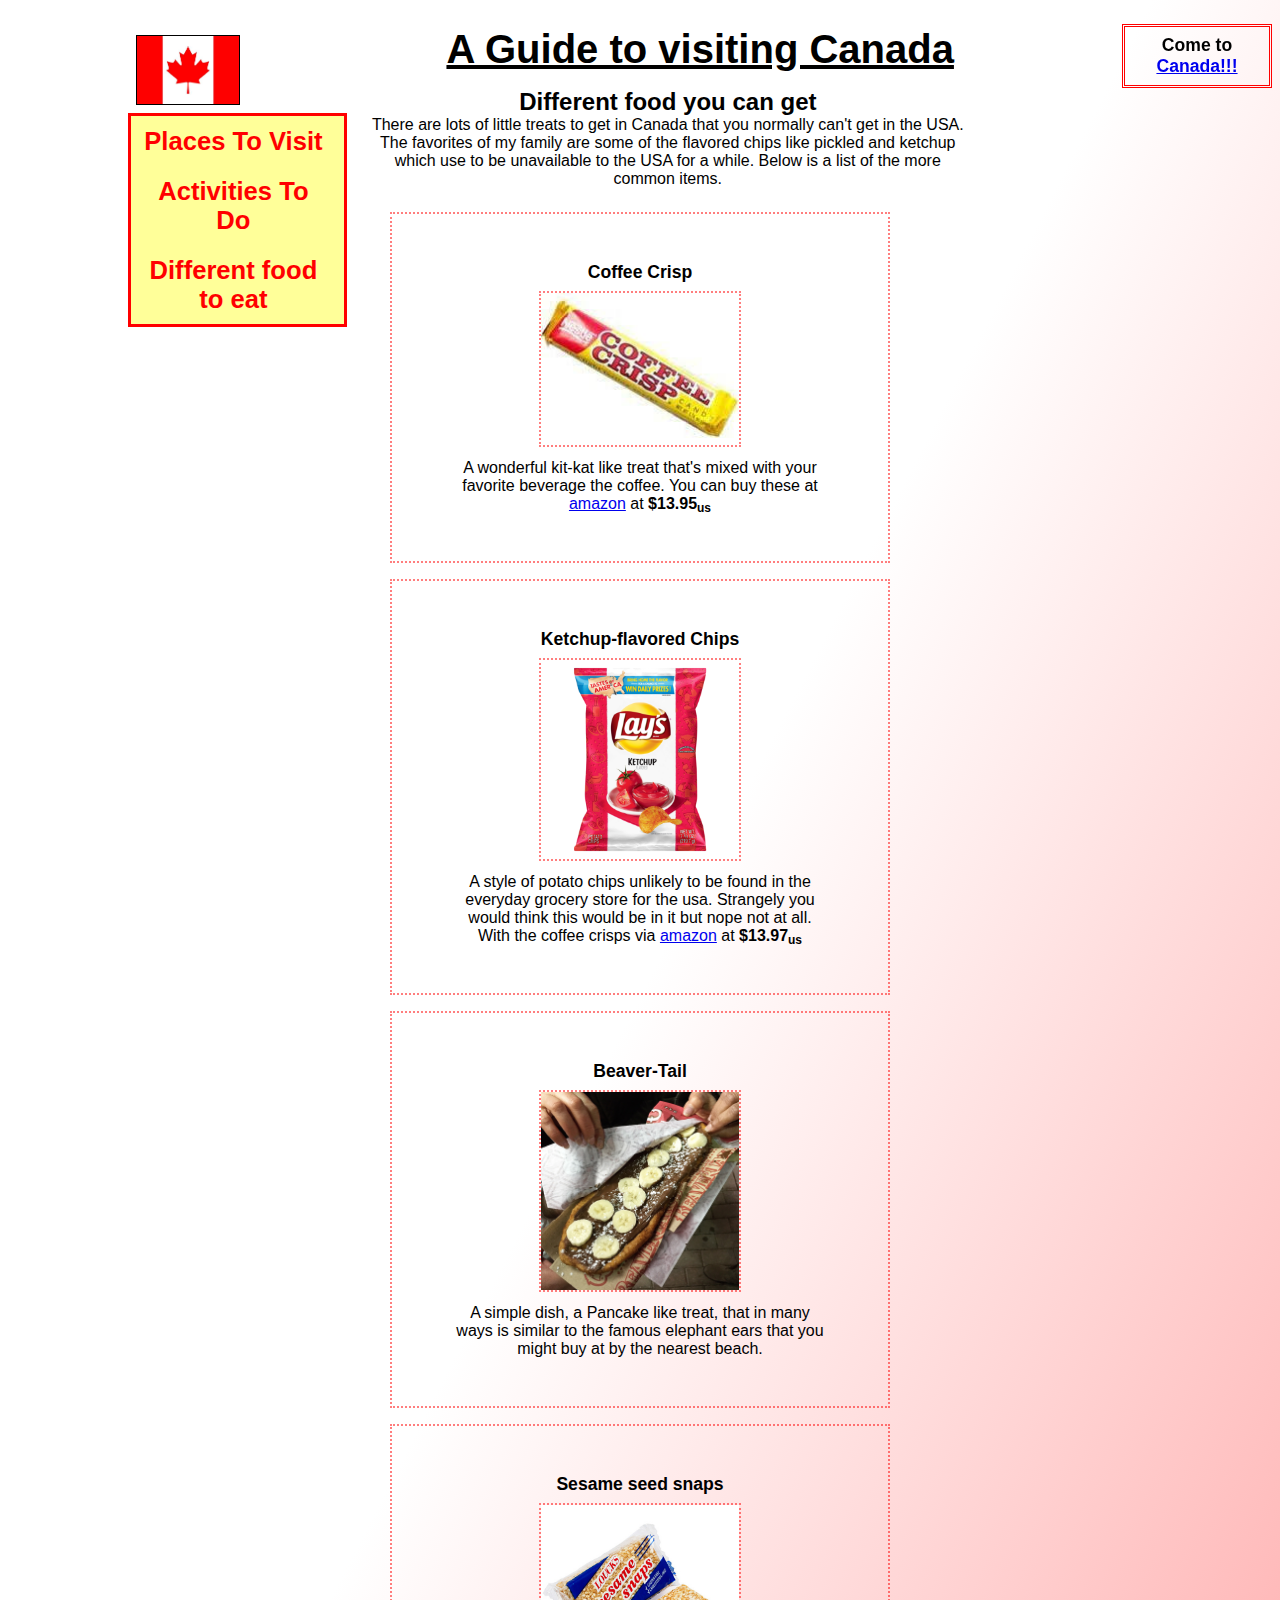
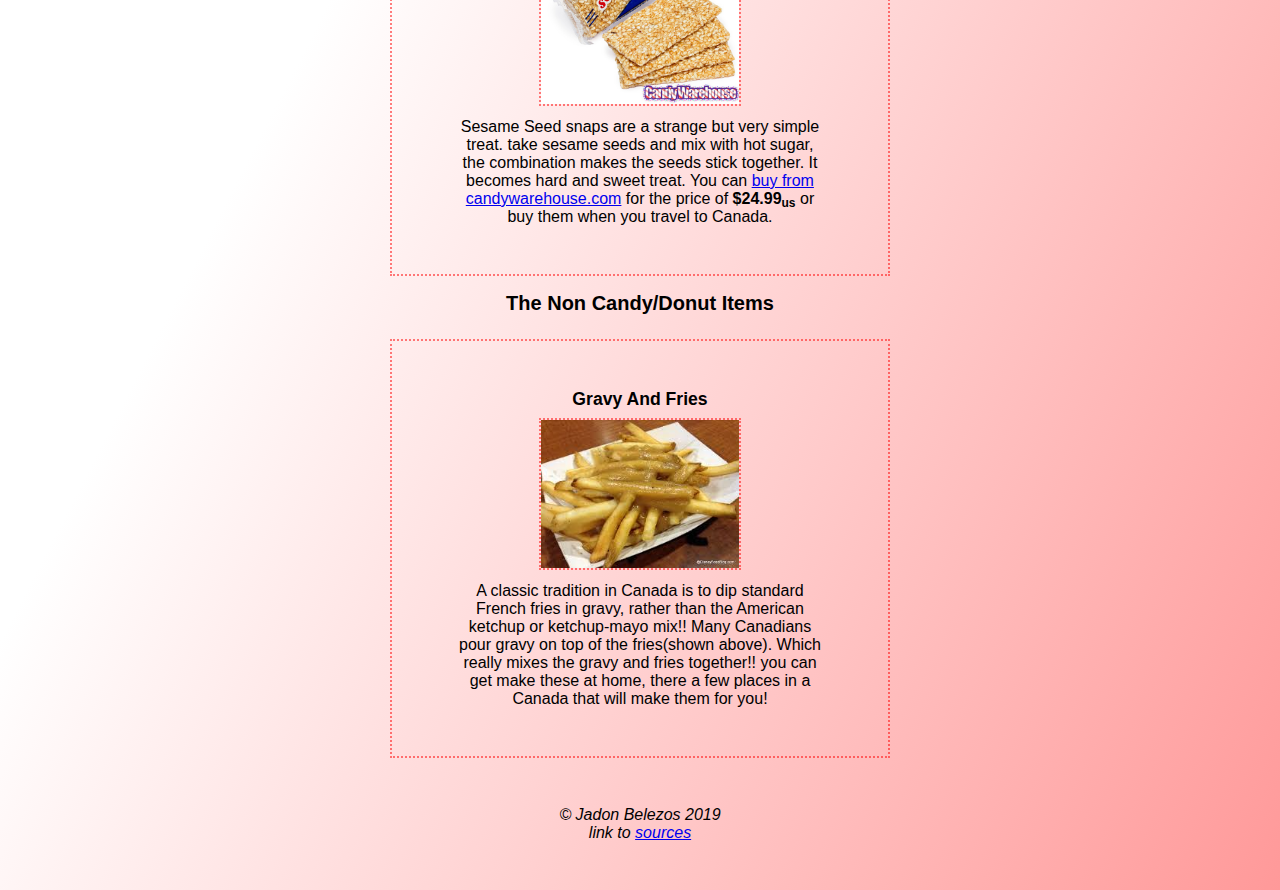
==== commit 2c0d2344: "the last entry for my web class" ====
--- a/index.html
+++ b/index.html
@@ -2,14 +2,14 @@
 <html lang="en-us">
 	<head>
 		<!-- 
-		 CS 125H -Lab 6
+		 CS 125H -Lab 7
 		Filename: index.HTML
 		Supporting  files: images,styles sub-folders
 		
 		Author: Jadon Belezos
-		Date 8/13/2019
+		Date 8/18/2019
 		-->
-		<title>	 A Guide to visiting Canada</title>
+		<title>	 A Guide to Visiting Canada</title>
 	
 		<meta charset="utf-8" >
 		<meta name="viewport" content="width=device-width, initial-scale=1">
@@ -33,13 +33,13 @@
 		<nav>
 			<ul> 
 				<li> 
-					<a href="places_to_visit.html">Places To Visit</a>
+					<a href="places_to_visit.html" title="fun suggestions to visit in canada">Places To Visit</a>
 				</li>
 				<li>
-					<a href="activities_to_do.html">Activities To Do</a>
+					<a href="activities_to_do.html" title="bored? click here for stuff to do!">Activities To Do</a>
 				</li>
 				<li> 
-					<a href="#">Different food to eat</a>
+					<a href="#" title="try some new food!">Different food to eat</a>
 				</li>
 			</ul>
 		</nav>
@@ -69,19 +69,19 @@
 						<h4> Coffee Crisp</h4> 
 						<img  alt="Coffee Crisp" src="images/coffee_crisp.jpg" /> 
 						<p> A wonderful kit-kat like treat that's mixed with your favorite beverage the coffee.
-						You can buy these at <a target ="_blank" href="https://www.amazon.com/canada-candy-coffee-crisp-chocolate/dp/b000mwextk"> amazon</a> at <b>$13.95us</b></p>
+						You can buy these at <a target ="_blank" href="https://www.amazon.com/canada-candy-coffee-crisp-chocolate/dp/b000mwextk"> amazon</a> at <b>$13.95<sub>us</sub></b></p>
 					</li>
 					<li>
 						<h4>Ketchup-flavored Chips</h4>
-						<img title="Lays Ketchup Flavored Chips" alt="Lays Ketchup Flavored Chips" src="images/lays_ketchup_chips.png" >
+						<img alt="Lays Ketchup Flavored Chips" src="images/lays_ketchup_chips.png" >
 						<p> A style of potato chips unlikely to be found in the everyday grocery store for the usa. 
 						Strangely you would think this would be in it but nope not at all. 
 						With the coffee crisps via 
-						<a target ="_blank" href="https://www.amazon.com/lays-potato-chips-ketchup-canada/dp/b07bh464gn/ref=sr_1_3?crid=ih7njj0qdwag&keywords=lays+ketchup+flavored+potato+chips&qid=1563409981&s=grocery&sprefix=ketchup+flav%2cgrocery%2c200&sr=1-3"> amazon</a> at <b>$13.97us</b></p>
+						<a target ="_blank" href="https://www.amazon.com/lays-potato-chips-ketchup-canada/dp/b07bh464gn/ref=sr_1_3?crid=ih7njj0qdwag&keywords=lays+ketchup+flavored+potato+chips&qid=1563409981&s=grocery&sprefix=ketchup+flav%2cgrocery%2c200&sr=1-3"> amazon</a> at <b>$13.97<sub>us</sub></b></p>
 					</li>
 					<li>
 						<h4>Beaver-Tail</h4>
-						<img title="Beaver Tail" alt="Beaver Tail" src="images/beaver_tail.jpg">
+						<img  alt="Beaver Tail" src="images/beaver_tail.jpg">
 						<p> A simple dish, a Pancake like treat, that in many ways is similar to the  famous elephant ears that you might buy at by the nearest beach.
 					</li>
 					<li> 
@@ -90,7 +90,7 @@
 						<p> Sesame Seed snaps are a strange but very simple treat. take sesame seeds and mix with hot sugar, the combination makes the seeds 
 						stick together. It becomes hard and sweet treat. 
 						You can <a href="https://www.candywarehouse.com/sesame-snaps-4-packs-24-piece-box/?utm_source=google&utm_medium=cpc&utm_campaign=Shopping&utm_term=%7Bkeyword%7D&gclid=Cj0KCQjwv8nqBRDGARIsAHfR9wCFkaz-9DgH07PHdnILA5gb21zPZoI2Qol4CouaVhCBSOZ8YiSDnJQaAucREALw_wcB">buy from candywarehouse.com</a> 
-						for the price of <b>$24.99us</b> or 
+						for the price of <b>$24.99<sub>us</sub></b> or 
 						buy them when you travel to Canada. 
 					</li>
 				</ul>
@@ -98,7 +98,7 @@
 				<ul class="food_list">
 					<li>
 						<h4>Gravy And Fries</h4>
-						<img title="Gravy Fries" alt="Gravy Fries" src="images/gravy_fries.jpg">
+						<img alt="Gravy Fries" src="images/gravy_fries.jpg">
 						<p>
 							A classic tradition in Canada is to dip standard French fries in gravy, rather than the American ketchup or ketchup-mayo mix!!
 							Many Canadians pour gravy on top of the fries(shown above). Which really mixes the gravy and fries together!!
--- a/styles/main.css
+++ b/styles/main.css
@@ -11,7 +11,7 @@
 	The First 50 Lines Of Code Are 
 	Element Selectors Which Mostly Setup Layout.
 	
-	The Second 2 Involve Selectors That Change How Lists Function 
+	The  2 Involve Selectors That Change How Lists Function 
 	An Ideally Produce A Pleasing Layout.
 	
 	AT LINE 57 - interactive CSS!!
@@ -23,25 +23,23 @@
 }
 
 body {
+	font-size:100%;
 	font-family: "Comic Sans MS", cursive, sans-serif;
 	text-align: center;
-	width:90%;
+	width:80%;
 	margin: auto;
 
 	background-color: white; /* For browsers that do not support gradients */
-	background-image: -moz-linear-gradient(to bottom right,white 45%,  #ff9999 );
-	background-image: -o-linear-gradient(to bottom right,white 45%,  #ff9999 );
-	background-image: -webkit-linear-gradient(to bottom right,white 45%,  #ff9999 );
     background-image: linear-gradient(to bottom right,white 45%,  #ff9999 );
 }
-/*  */
+
 h3 {
 	font-size:125%;
 }
 
 h4 {
 	font-size: 110%;
-	margin-bottom: 1em;
+	
 }
 ul {
 	list-style-type: none;
@@ -62,14 +60,11 @@
 }
 
 header img {
+	float:left;
+	
 	width: 10%;
 	max-width:400px;
 	height: auto;
-	
-   /*  position: relative;
-	top: 1.5em;
-	left: 1em;  */
-	float:left;
 	
 	border: 1px solid black;
 }
@@ -83,29 +78,32 @@
     margin-bottom: 0.4em;
 }
 
-/*IMPORTANT THIS CONTAINS CODE FOR FLOAT. */
 nav {
 	clear:left;
 	float: left;
 	width:20%;
 	background-color: #ffff99;
-	min-height: 100vh; /* Note This Is Not Percent It Is Size Of Screen */
-	
-	padding-left: 0.5em;
+	overflow: auto;
+	
+	padding-right: 0.5em;
 	border: 3px solid red;
-	margin-right: 2em;
-	margin-left: 2em;
+	margin-right: 1em;
+}
+nav ul {
+	width: 100%;
+	height: 100%;
 }
 
 
 nav li {
-	margin: .5em;
+	padding: .5em;
 }
 
 nav a {
 	display: block; /* make surrounding block click-able */
 	font-size: 160%;
 	font-weight: bold;
+	text-align: center;
 
 	text-decoration: none;
 	padding: .1em;
@@ -129,10 +127,24 @@
 	background-color: silver;
 }
 
+
+
+div#banner {
+	width: 10%;
+	padding: 0.5em;
+	
+	
+	position:fixed;
+	top:1.5em;
+	right:0.5em;
+	
+	border: 3px double red;
+}
+
 main {
 	width: 65%;
 	margin: auto;
-	padding: 1em;
+	padding: 0;
 }
 
 /* SECTION 2 */
@@ -149,29 +161,18 @@
 */
 
 
-#banner {
-	width: 10%;
-	padding: 0.5em;
-	
-	
-	position:fixed;
-	top:1.5em;
-	right:1em;
-	
-	border: 3px double red;
-}
-
-.food_list {
+ul.food_list {
+	width: 80%;
 	padding: 0;
-	width: 80%;
-	margin: auto;
-	
-}
-.food_list li:first-child {
+	
+	margin: auto;
+	
+}
+ul.food_list li:first-child {
 	margin-top: 1.5em;
 }
 
-.food_list li {
+ul.food_list li {
 	padding: 3em 0em; 
 	margin: 1em; /*should margin collapse */ 
 	
@@ -179,42 +180,51 @@
     border: 2px dotted rgba(255, 0, 0, .5);
 	
 	/* This is so that backgrounds don't overwrite borders */
-    -webkit-background-clip: padding-box; /* for Safari */
     background-clip: padding-box; /* for IE9+, Firefox 4+, Opera, Chrome */
 	
 }
-.food_list  p {
+
+ul.food_list img {
+	width: 40%;
+	height: auto;
+}
+
+ul.food_list  p {
 	width: 75%;
-	margin: auto;
-	
-}
-
-#place_list {
+	margin: auto;	
+}
+
+/* place_act_list styles */
+
+ul.place_act_list {
 	width: 80%;
 	margin: auto;
 	text-align: left;
 }
-#place_list li {
+ul.place_act_list li {
 	padding: 1em;
 	margin-top: 2em;
 	margin-bottom: 2em;
 	border: 2px dotted rgb(127, 0, 0); /* this is in case some browser don't support alpha channel*/
     border: 2px dotted rgba(255, 0, 0, .5);
-}
-
-#place_list img {
+	overflow: auto; /* this is to prevent image overflowing the li */
+}
+
+ul.place_act_list img {
 	float: left;
+	width: 40%;
+	min-width: 100px;
 	
 }
 
 /* some items more specific to sources page. */ 
 
-#source_list li {
+ul#source_list li {
 	
 	margin: 1em;
 	
 }
-#source_list li ul {
+ul#source_list li ul {
 	list-style-type: dotted;
 	padding-top:  0.2em;
 	padding-left: 4em;
@@ -232,20 +242,57 @@
 	font-style: italic;
 }
 
-@media only screen and (max-width: 767px){
+/* these are the media queries so that web page better fits 
+	the smaller devices!!
+	*/
+
+@media only screen and (max-width: 768px){
 	body {
-		font-size:110%;
-	}
-	
-	header img {
-		width: 7.5%;
+		font-size:70%;
 	}
 	
 	#banner {
 		display: none;
 	}
+	
 	nav {
-		font-size: 75%;
-	}
-	
-}+		float: none;
+		width: 95%;
+		
+		background: none;
+		border: none;
+	}
+	
+	nav li {
+		float: left;
+		max-width: 25%;
+		margin: .5em;
+		background: none;
+		border: 3px solid red;
+	}
+	
+	nav ul:last-child li {
+		width: 100%;
+		margin: none;
+	}
+	
+	nav a {
+		font-size:80%;
+	}
+
+	main {
+		width: 100%;
+	}
+	
+	ul.place_act_list img {
+		float: none;
+		width: 90%;
+	}
+}
+
+@media only screen and (max-width: 530px){
+	ul li { 
+		margin: .1em; 
+	}
+}
+
